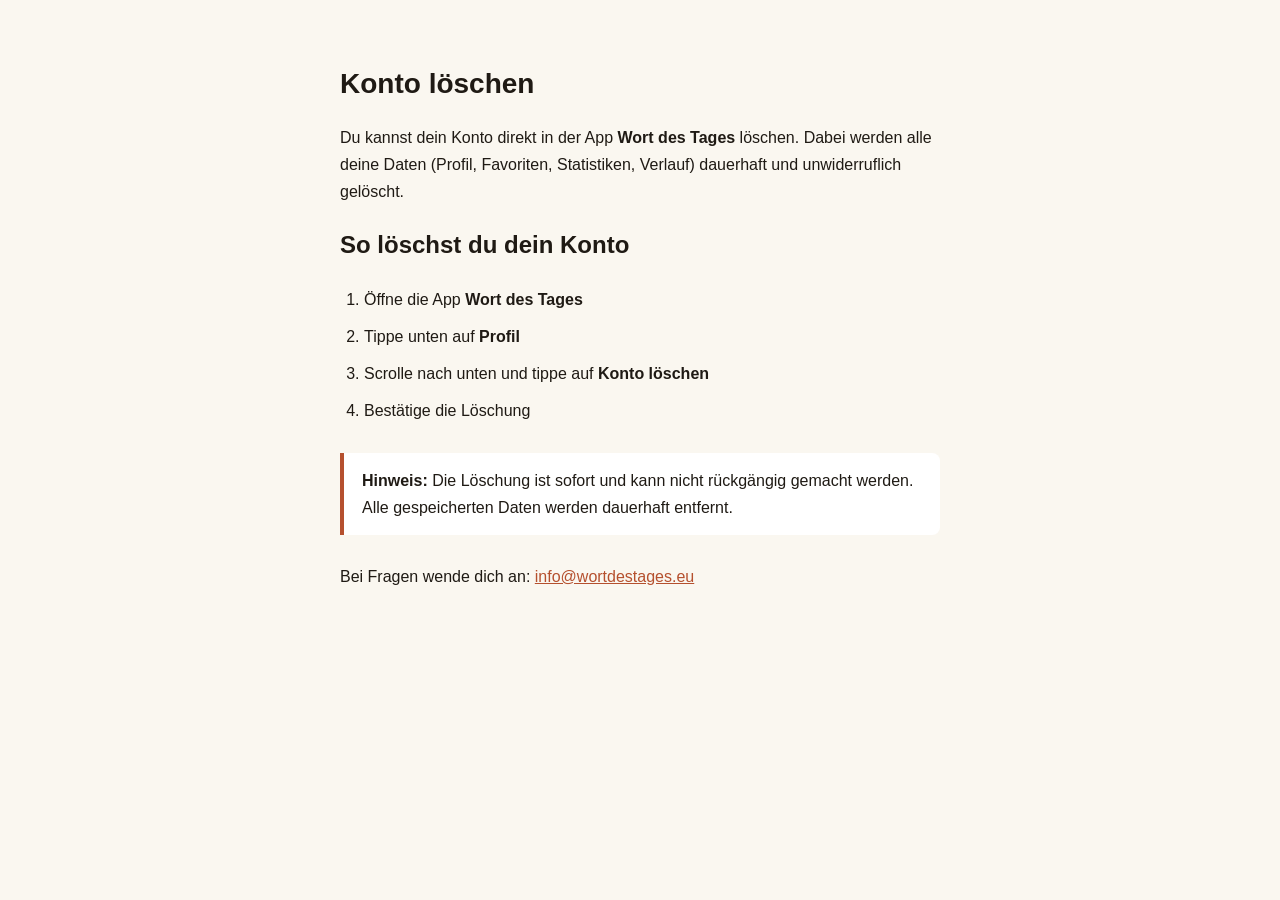
==== account-loeschen.html @ e3e6874e "Rename Benutzerkonto löschen to account-loeschen.html" ====
<!DOCTYPE html>
<html lang="de">
<head>
  <meta charset="UTF-8">
  <meta name="viewport" content="width=device-width, initial-scale=1.0">
  <title>Konto löschen – Wort des Tages</title>
  <style>
    body {
      font-family: -apple-system, BlinkMacSystemFont, 'Segoe UI', sans-serif;
      max-width: 600px;
      margin: 60px auto;
      padding: 0 24px;
      color: #1F1A14;
      background: #FAF7F0;
      line-height: 1.7;
    }
    h1 { font-size: 28px; margin-bottom: 8px; }
    p { margin: 16px 0; }
    ol { padding-left: 24px; }
    li { margin: 10px 0; }
    .note {
      background: #fff;
      border-left: 4px solid #B5502E;
      padding: 14px 18px;
      margin: 28px 0;
      border-radius: 0 8px 8px 0;
    }
    a { color: #B5502E; }
  </style>
</head>
<body>
  <h1>Konto löschen</h1>
  <p>Du kannst dein Konto direkt in der App <strong>Wort des Tages</strong> löschen. Dabei werden alle deine Daten (Profil, Favoriten, Statistiken, Verlauf) dauerhaft und unwiderruflich gelöscht.</p>

  <h2>So löschst du dein Konto</h2>
  <ol>
    <li>Öffne die App <strong>Wort des Tages</strong></li>
    <li>Tippe unten auf <strong>Profil</strong></li>
    <li>Scrolle nach unten und tippe auf <strong>Konto löschen</strong></li>
    <li>Bestätige die Löschung</li>
  </ol>

  <div class="note">
    <strong>Hinweis:</strong> Die Löschung ist sofort und kann nicht rückgängig gemacht werden. Alle gespeicherten Daten werden dauerhaft entfernt.
  </div>

  <p>Bei Fragen wende dich an: <a href="mailto:info@wortdestages.eu">info@wortdestages.eu</a></p>
</body>
</html>
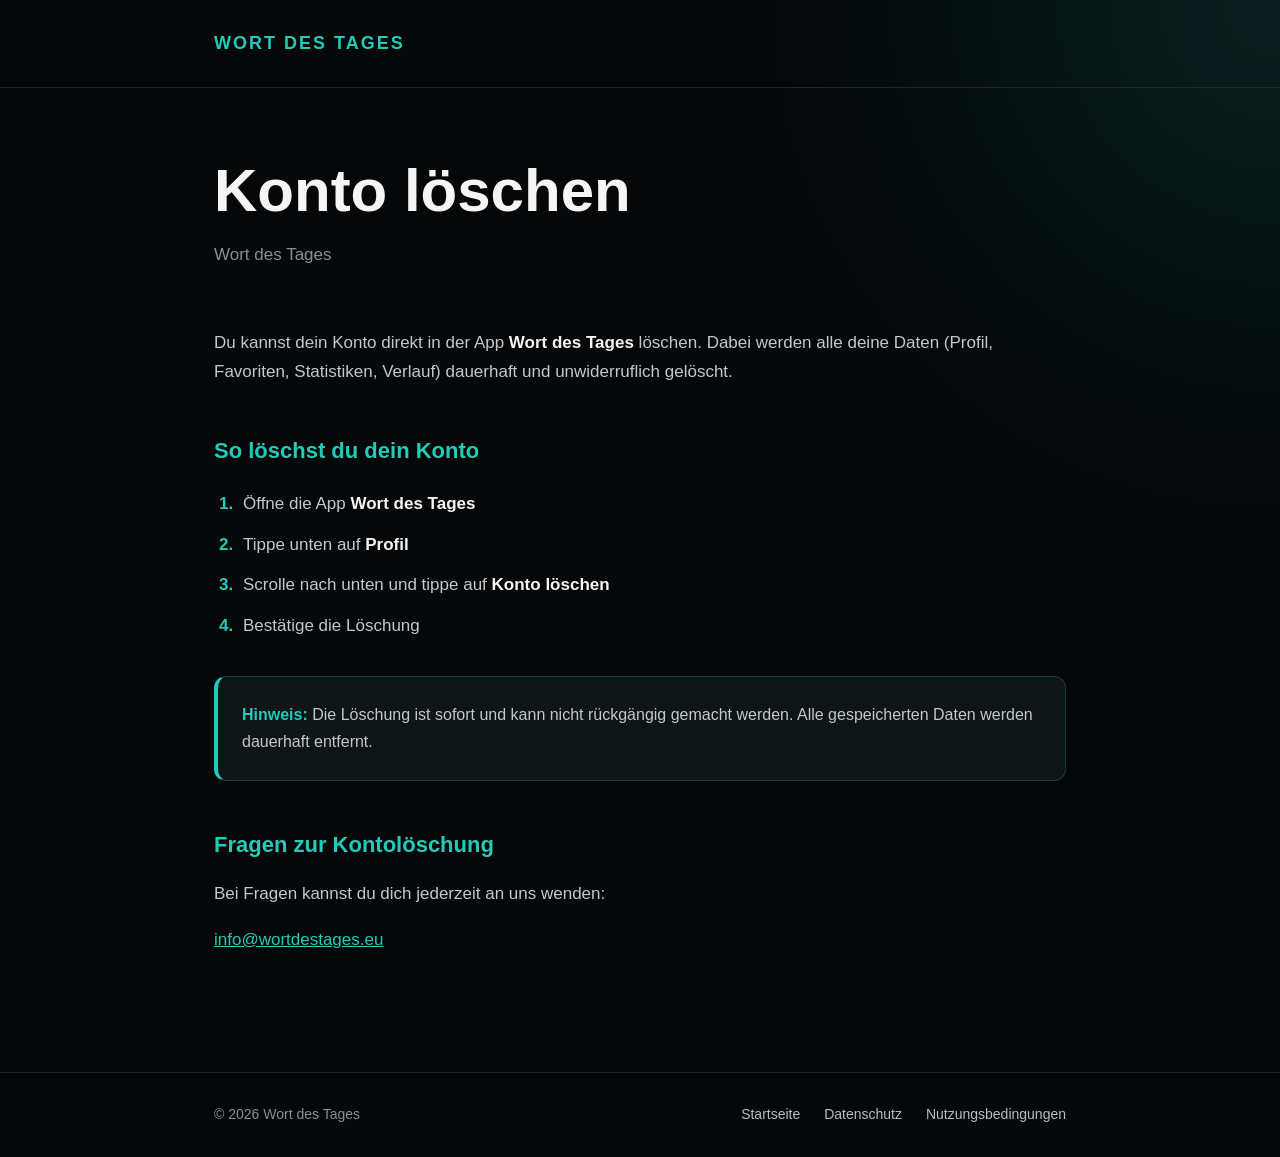
==== commit 57e91a9f: "Update account-loeschen.html" ====
--- a/account-loeschen.html
+++ b/account-loeschen.html
@@ -3,47 +3,248 @@
 <head>
   <meta charset="UTF-8">
   <meta name="viewport" content="width=device-width, initial-scale=1.0">
+
   <title>Konto löschen – Wort des Tages</title>
+
   <style>
+    * {
+      box-sizing: border-box;
+    }
+
     body {
-      font-family: -apple-system, BlinkMacSystemFont, 'Segoe UI', sans-serif;
-      max-width: 600px;
-      margin: 60px auto;
-      padding: 0 24px;
-      color: #1F1A14;
-      background: #FAF7F0;
+      margin: 0;
+      font-family: Arial, Helvetica, sans-serif;
+      background:
+        radial-gradient(circle at top right, rgba(35,202,184,0.12), transparent 30%),
+        #050708;
+      color: #f5f5f5;
       line-height: 1.7;
     }
-    h1 { font-size: 28px; margin-bottom: 8px; }
-    p { margin: 16px 0; }
-    ol { padding-left: 24px; }
-    li { margin: 10px 0; }
+
+    header {
+      border-bottom: 1px solid #202627;
+    }
+
+    .header-inner {
+      max-width: 900px;
+      margin: 0 auto;
+      padding: 28px 24px;
+    }
+
+    .brand {
+      color: #23cab8;
+      font-size: 18px;
+      font-weight: 700;
+      letter-spacing: 2px;
+      text-decoration: none;
+    }
+
+    main {
+      max-width: 900px;
+      margin: 0 auto;
+      padding: 70px 24px 100px;
+      min-height: calc(100vh - 170px);
+    }
+
+    h1 {
+      font-size: clamp(38px, 7vw, 60px);
+      line-height: 1.1;
+      margin: 0 0 15px;
+    }
+
+    .subtitle {
+      color: #899092;
+      margin-bottom: 60px;
+    }
+
+    h2 {
+      color: #23cab8;
+      font-size: 22px;
+      margin-top: 45px;
+      margin-bottom: 15px;
+    }
+
+    p,
+    li {
+      color: #c3c8ca;
+      font-size: 17px;
+    }
+
+    ol {
+      padding-left: 24px;
+      margin-top: 20px;
+    }
+
+    li {
+      margin: 12px 0;
+      padding-left: 5px;
+    }
+
+    li::marker {
+      color: #23cab8;
+      font-weight: 700;
+    }
+
+    strong {
+      color: #f5f5f5;
+    }
+
+    a {
+      color: #23cab8;
+    }
+
     .note {
-      background: #fff;
-      border-left: 4px solid #B5502E;
-      padding: 14px 18px;
-      margin: 28px 0;
-      border-radius: 0 8px 8px 0;
-    }
-    a { color: #B5502E; }
+      margin-top: 35px;
+      margin-bottom: 35px;
+      padding: 24px;
+      border: 1px solid rgba(35, 202, 184, 0.25);
+      border-left: 4px solid #23cab8;
+      border-radius: 12px;
+      background: rgba(18, 24, 25, 0.85);
+      color: #c3c8ca;
+    }
+
+    .note strong {
+      color: #23cab8;
+    }
+
+    footer {
+      border-top: 1px solid #202627;
+    }
+
+    .footer-inner {
+      max-width: 900px;
+      margin: 0 auto;
+      padding: 30px 24px;
+      color: #899092;
+      font-size: 14px;
+      display: flex;
+      justify-content: space-between;
+      gap: 20px;
+      flex-wrap: wrap;
+    }
+
+    .footer-inner a {
+      color: #b8bfc1;
+      text-decoration: none;
+      margin-left: 20px;
+    }
+
+    .footer-inner a:hover {
+      color: #23cab8;
+    }
+
+    @media (max-width: 600px) {
+      main {
+        padding-top: 50px;
+      }
+
+      .footer-inner a {
+        margin-left: 0;
+        margin-right: 15px;
+      }
+    }
   </style>
 </head>
+
 <body>
+
+<header>
+  <div class="header-inner">
+    <a
+      class="brand"
+      href="https://neverever007.github.io/wort-des-tages-website/"
+    >
+      WORT DES TAGES
+    </a>
+  </div>
+</header>
+
+<main>
+
   <h1>Konto löschen</h1>
-  <p>Du kannst dein Konto direkt in der App <strong>Wort des Tages</strong> löschen. Dabei werden alle deine Daten (Profil, Favoriten, Statistiken, Verlauf) dauerhaft und unwiderruflich gelöscht.</p>
+
+  <p class="subtitle">
+    Wort des Tages
+  </p>
+
+  <p>
+    Du kannst dein Konto direkt in der App
+    <strong>Wort des Tages</strong> löschen.
+    Dabei werden alle deine Daten (Profil, Favoriten, Statistiken,
+    Verlauf) dauerhaft und unwiderruflich gelöscht.
+  </p>
+
 
   <h2>So löschst du dein Konto</h2>
+
   <ol>
-    <li>Öffne die App <strong>Wort des Tages</strong></li>
-    <li>Tippe unten auf <strong>Profil</strong></li>
-    <li>Scrolle nach unten und tippe auf <strong>Konto löschen</strong></li>
-    <li>Bestätige die Löschung</li>
+    <li>
+      Öffne die App <strong>Wort des Tages</strong>
+    </li>
+
+    <li>
+      Tippe unten auf <strong>Profil</strong>
+    </li>
+
+    <li>
+      Scrolle nach unten und tippe auf
+      <strong>Konto löschen</strong>
+    </li>
+
+    <li>
+      Bestätige die Löschung
+    </li>
   </ol>
 
+
   <div class="note">
-    <strong>Hinweis:</strong> Die Löschung ist sofort und kann nicht rückgängig gemacht werden. Alle gespeicherten Daten werden dauerhaft entfernt.
+    <strong>Hinweis:</strong>
+    Die Löschung ist sofort und kann nicht rückgängig gemacht werden.
+    Alle gespeicherten Daten werden dauerhaft entfernt.
   </div>
 
-  <p>Bei Fragen wende dich an: <a href="mailto:info@wortdestages.eu">info@wortdestages.eu</a></p>
+
+  <h2>Fragen zur Kontolöschung</h2>
+
+  <p>
+    Bei Fragen kannst du dich jederzeit an uns wenden:
+  </p>
+
+  <p>
+    <a href="mailto:info@wortdestages.eu">
+      info@wortdestages.eu
+    </a>
+  </p>
+
+</main>
+
+
+<footer>
+
+  <div class="footer-inner">
+
+    <div>
+      © 2026 Wort des Tages
+    </div>
+
+    <div>
+      <a href="https://neverever007.github.io/wort-des-tages-website/">
+        Startseite
+      </a>
+
+      <a href="https://neverever007.github.io/wortdestages-datenschutz/">
+        Datenschutz
+      </a>
+
+      <a href="https://neverever007.github.io/wort-des-tages-website/nutzungsbedingungen.html">
+        Nutzungsbedingungen
+      </a>
+    </div>
+
+  </div>
+
+</footer>
+
 </body>
 </html>
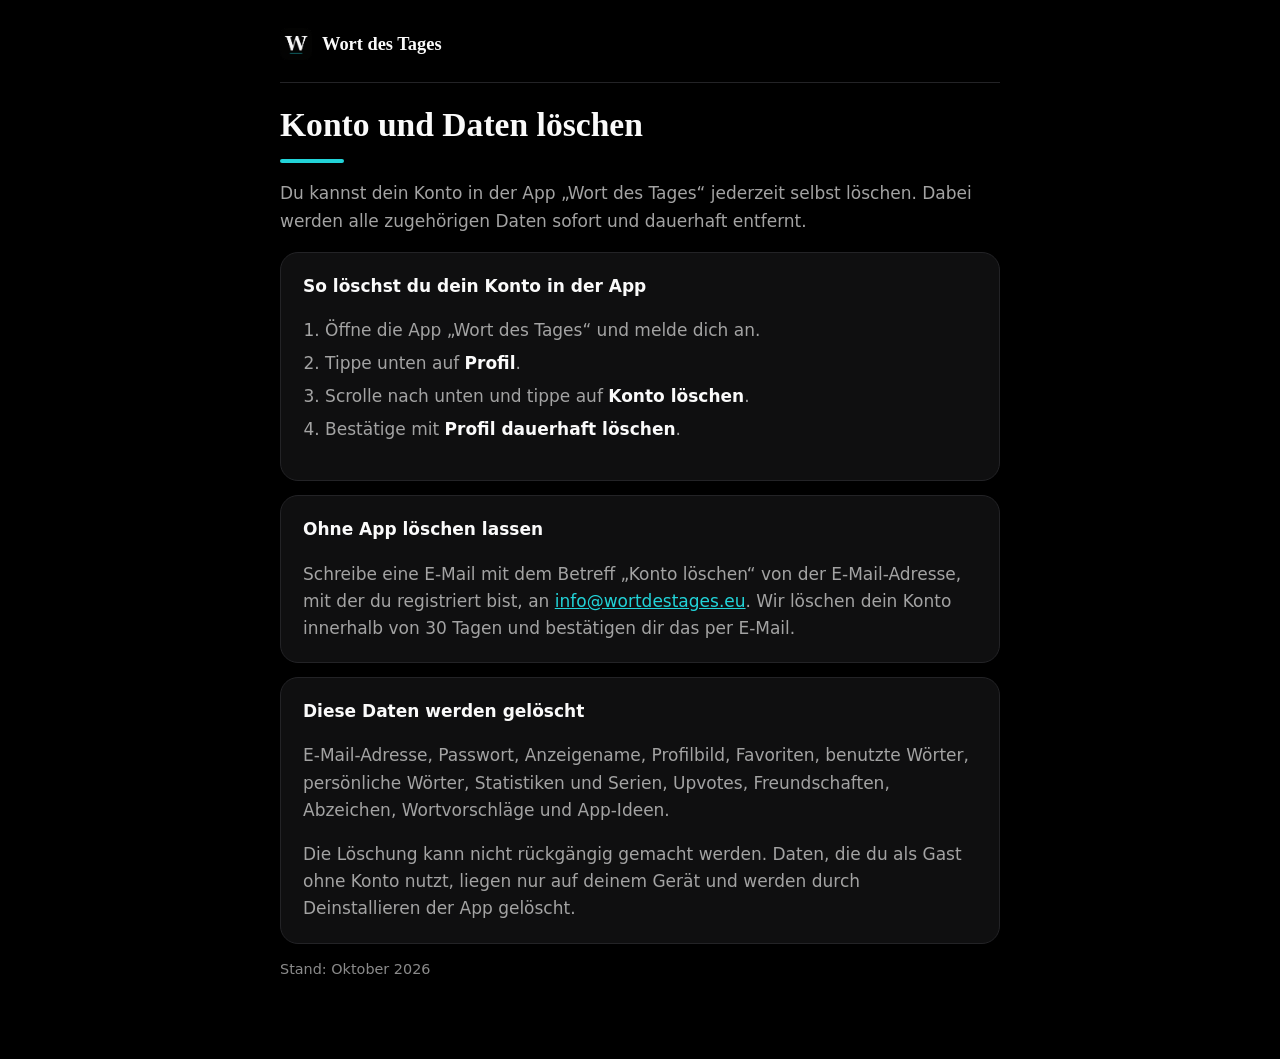
==== commit 6e8c5279: "Rechtsseiten im gleichen Aufbau wie Zitat des Tages, im Wort-Stil Co-Authored-By: Claude Opus 5.5 <n" ====
--- a/account-loeschen.html
+++ b/account-loeschen.html
@@ -1,250 +1,14 @@
-<!DOCTYPE html>
-<html lang="de">
-<head>
-  <meta charset="UTF-8">
-  <meta name="viewport" content="width=device-width, initial-scale=1.0">
-
-  <title>Konto löschen – Wort des Tages</title>
-
-  <style>
-    * {
-      box-sizing: border-box;
-    }
-
-    body {
-      margin: 0;
-      font-family: Arial, Helvetica, sans-serif;
-      background:
-        radial-gradient(circle at top right, rgba(35,202,184,0.12), transparent 30%),
-        #050708;
-      color: #f5f5f5;
-      line-height: 1.7;
-    }
-
-    header {
-      border-bottom: 1px solid #202627;
-    }
-
-    .header-inner {
-      max-width: 900px;
-      margin: 0 auto;
-      padding: 28px 24px;
-    }
-
-    .brand {
-      color: #23cab8;
-      font-size: 18px;
-      font-weight: 700;
-      letter-spacing: 2px;
-      text-decoration: none;
-    }
-
-    main {
-      max-width: 900px;
-      margin: 0 auto;
-      padding: 70px 24px 100px;
-      min-height: calc(100vh - 170px);
-    }
-
-    h1 {
-      font-size: clamp(38px, 7vw, 60px);
-      line-height: 1.1;
-      margin: 0 0 15px;
-    }
-
-    .subtitle {
-      color: #899092;
-      margin-bottom: 60px;
-    }
-
-    h2 {
-      color: #23cab8;
-      font-size: 22px;
-      margin-top: 45px;
-      margin-bottom: 15px;
-    }
-
-    p,
-    li {
-      color: #c3c8ca;
-      font-size: 17px;
-    }
-
-    ol {
-      padding-left: 24px;
-      margin-top: 20px;
-    }
-
-    li {
-      margin: 12px 0;
-      padding-left: 5px;
-    }
-
-    li::marker {
-      color: #23cab8;
-      font-weight: 700;
-    }
-
-    strong {
-      color: #f5f5f5;
-    }
-
-    a {
-      color: #23cab8;
-    }
-
-    .note {
-      margin-top: 35px;
-      margin-bottom: 35px;
-      padding: 24px;
-      border: 1px solid rgba(35, 202, 184, 0.25);
-      border-left: 4px solid #23cab8;
-      border-radius: 12px;
-      background: rgba(18, 24, 25, 0.85);
-      color: #c3c8ca;
-    }
-
-    .note strong {
-      color: #23cab8;
-    }
-
-    footer {
-      border-top: 1px solid #202627;
-    }
-
-    .footer-inner {
-      max-width: 900px;
-      margin: 0 auto;
-      padding: 30px 24px;
-      color: #899092;
-      font-size: 14px;
-      display: flex;
-      justify-content: space-between;
-      gap: 20px;
-      flex-wrap: wrap;
-    }
-
-    .footer-inner a {
-      color: #b8bfc1;
-      text-decoration: none;
-      margin-left: 20px;
-    }
-
-    .footer-inner a:hover {
-      color: #23cab8;
-    }
-
-    @media (max-width: 600px) {
-      main {
-        padding-top: 50px;
-      }
-
-      .footer-inner a {
-        margin-left: 0;
-        margin-right: 15px;
-      }
-    }
-  </style>
-</head>
-
-<body>
-
-<header>
-  <div class="header-inner">
-    <a
-      class="brand"
-      href="https://neverever007.github.io/wort-des-tages-website/"
-    >
-      WORT DES TAGES
-    </a>
-  </div>
-</header>
-
-<main>
-
-  <h1>Konto löschen</h1>
-
-  <p class="subtitle">
-    Wort des Tages
-  </p>
-
-  <p>
-    Du kannst dein Konto direkt in der App
-    <strong>Wort des Tages</strong> löschen.
-    Dabei werden alle deine Daten (Profil, Favoriten, Statistiken,
-    Verlauf) dauerhaft und unwiderruflich gelöscht.
-  </p>
-
-
-  <h2>So löschst du dein Konto</h2>
-
-  <ol>
-    <li>
-      Öffne die App <strong>Wort des Tages</strong>
-    </li>
-
-    <li>
-      Tippe unten auf <strong>Profil</strong>
-    </li>
-
-    <li>
-      Scrolle nach unten und tippe auf
-      <strong>Konto löschen</strong>
-    </li>
-
-    <li>
-      Bestätige die Löschung
-    </li>
-  </ol>
-
-
-  <div class="note">
-    <strong>Hinweis:</strong>
-    Die Löschung ist sofort und kann nicht rückgängig gemacht werden.
-    Alle gespeicherten Daten werden dauerhaft entfernt.
-  </div>
-
-
-  <h2>Fragen zur Kontolöschung</h2>
-
-  <p>
-    Bei Fragen kannst du dich jederzeit an uns wenden:
-  </p>
-
-  <p>
-    <a href="mailto:info@wortdestages.eu">
-      info@wortdestages.eu
-    </a>
-  </p>
-
-</main>
-
-
-<footer>
-
-  <div class="footer-inner">
-
-    <div>
-      © 2026 Wort des Tages
-    </div>
-
-    <div>
-      <a href="https://neverever007.github.io/wort-des-tages-website/">
-        Startseite
-      </a>
-
-      <a href="https://neverever007.github.io/wortdestages-datenschutz/">
-        Datenschutz
-      </a>
-
-      <a href="https://neverever007.github.io/wort-des-tages-website/nutzungsbedingungen.html">
-        Nutzungsbedingungen
-      </a>
-    </div>
-
-  </div>
-
-</footer>
-
-</body>
-</html>
+<!doctype html>
+<html lang="de"><head><meta charset="utf-8"><meta name="viewport" content="width=device-width,initial-scale=1"><title>Konto und Daten löschen – Wort des Tages</title><link rel="icon" href="wort-icon.webp" type="image/webp"><link rel="stylesheet" href="style.css"></head>
+<body><main><a class="brand" href="https://neverever007.github.io/wort-des-tages-website/"><img src="wort-icon.webp" alt="">Wort des Tages</a>
+<h1>Konto und Daten löschen</h1>
+<p>Du kannst dein Konto in der App „Wort des Tages“ jederzeit selbst löschen. Dabei werden alle zugehörigen Daten sofort und dauerhaft entfernt.</p>
+<div class="card"><strong>So löschst du dein Konto in der App</strong>
+<ol><li>Öffne die App „Wort des Tages“ und melde dich an.</li><li>Tippe unten auf <strong>Profil</strong>.</li><li>Scrolle nach unten und tippe auf <strong>Konto löschen</strong>.</li><li>Bestätige mit <strong>Profil dauerhaft löschen</strong>.</li></ol></div>
+<div class="card"><strong>Ohne App löschen lassen</strong>
+<p>Schreibe eine E-Mail mit dem Betreff „Konto löschen“ von der E-Mail-Adresse, mit der du registriert bist, an <a href="mailto:info@wortdestages.eu">info@wortdestages.eu</a>. Wir löschen dein Konto innerhalb von 30 Tagen und bestätigen dir das per E-Mail.</p></div>
+<div class="card"><strong>Diese Daten werden gelöscht</strong>
+<p>E-Mail-Adresse, Passwort, Anzeigename, Profilbild, Favoriten, benutzte Wörter, persönliche Wörter, Statistiken und Serien, Upvotes, Freundschaften, Abzeichen, Wortvorschläge und App-Ideen.</p>
+<p>Die Löschung kann nicht rückgängig gemacht werden. Daten, die du als Gast ohne Konto nutzt, liegen nur auf deinem Gerät und werden durch Deinstallieren der App gelöscht.</p></div>
+<p class="muted">Stand: Oktober 2026</p>
+</main></body></html>
--- a/style.css
+++ b/style.css
@@ -0,0 +1,22 @@
+/* Rechtliches „Wort des Tages“: gleicher Aufbau wie bei „Zitat des Tages“, im Stil des W-Logos (Schwarz + Türkis) */
+:root{--bg:#000;--line:#232326;--text:#fafafa;--soft:#a3a3a3;--card:#0f0f10;--accent:#22d3d8;color-scheme:dark}
+*{box-sizing:border-box}
+body{margin:0;background:var(--bg);color:var(--text);font:17px/1.6 system-ui,-apple-system,"Segoe UI",Roboto,sans-serif;padding:0 20px}
+main{max-width:720px;margin:0 auto;padding:28px 0 64px}
+a{color:var(--accent)}
+.brand{display:flex;align-items:center;gap:10px;color:var(--text);font:600 1.15rem/1 "Iowan Old Style","Palatino Linotype",Palatino,Georgia,serif;text-decoration:none;padding-bottom:22px;margin-bottom:22px;border-bottom:1px solid var(--line)}
+.brand img{width:32px;height:32px;border-radius:8px}
+h1{font:600 2.1rem/1.2 "Iowan Old Style","Palatino Linotype",Palatino,Georgia,serif;margin:.2em 0 .5em}
+h1::after{content:"";display:block;width:64px;height:4px;border-radius:2px;background:var(--accent);margin-top:14px}
+h2{font:600 1.1rem/1.3 system-ui,-apple-system,"Segoe UI",Roboto,sans-serif;margin:1.8em 0 .5em}
+p,li{color:var(--soft)}
+ul,ol{padding-left:1.3em}
+li{margin:.35em 0}
+strong{color:var(--text)}
+.subtitle,.muted{color:var(--soft);font-size:.9rem;opacity:.85}
+.card,.box{background:var(--card);border:1px solid var(--line);border-radius:18px;padding:20px 22px;margin:14px 0}
+.box{border-left:3px solid var(--accent)}
+.card > a:only-child{display:block;text-decoration:none;color:var(--text)}
+.card > a:only-child::after{content:" →";color:var(--accent)}
+.card p:last-child,.box p:last-child{margin-bottom:0}
+.site{margin-top:32px;font-size:.9rem}
